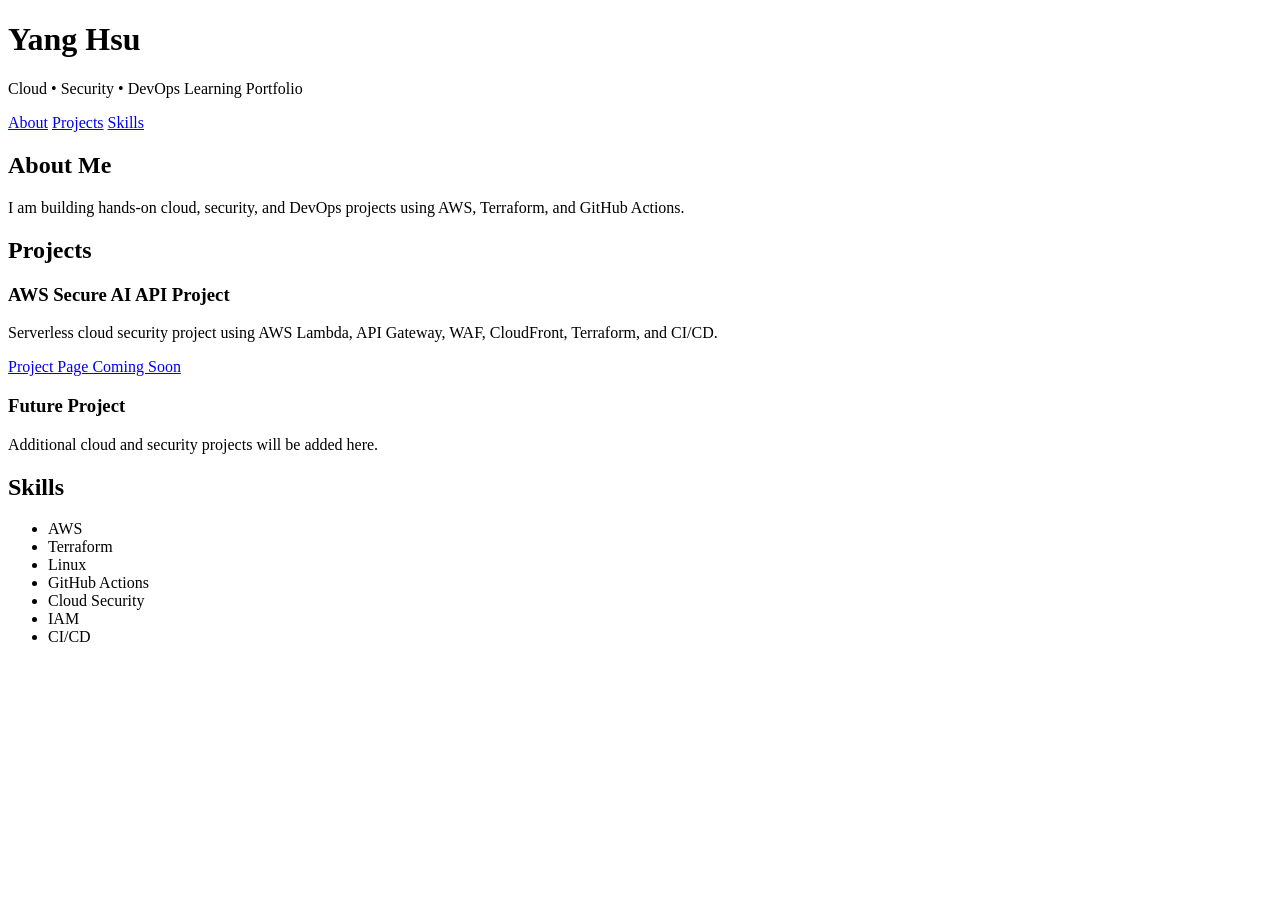
==== index.html @ 8f6b138f "Create portfolio homepage" ====
<!DOCTYPE html>
<html lang="en">
<head>
    <meta charset="UTF-8">
    <meta name="viewport" content="width=device-width, initial-scale=1.0">
    <title>Yang Hsu Portfolio</title>

    <link rel="stylesheet" href="style.css">
</head>

<body>

    <header>
        <h1>Yang Hsu</h1>

        <p>Cloud • Security • DevOps Learning Portfolio</p>
    </header>

    <nav>
        <a href="#about">About</a>
        <a href="#projects">Projects</a>
        <a href="#skills">Skills</a>
    </nav>

    <section id="about">

        <h2>About Me</h2>

        <p>
            I am building hands-on cloud, security, and DevOps projects using AWS, Terraform, and GitHub Actions.
        </p>

    </section>

    <section id="projects">

        <h2>Projects</h2>

        <div class="project-card">

            <h3>AWS Secure AI API Project</h3>

            <p>
                Serverless cloud security project using AWS Lambda, API Gateway, WAF, CloudFront, Terraform, and CI/CD.
            </p>

            <a href="#">Project Page Coming Soon</a>

        </div>

        <div class="project-card">

            <h3>Future Project</h3>

            <p>
                Additional cloud and security projects will be added here.
            </p>

        </div>

    </section>

    <section id="skills">

        <h2>Skills</h2>

        <ul>
            <li>AWS</li>
            <li>Terraform</li>
            <li>Linux</li>
            <li>GitHub Actions</li>
            <li>Cloud Security</li>
            <li>IAM</li>
            <li>CI/CD</li>
        </ul>

    </section>

</body>
</html>
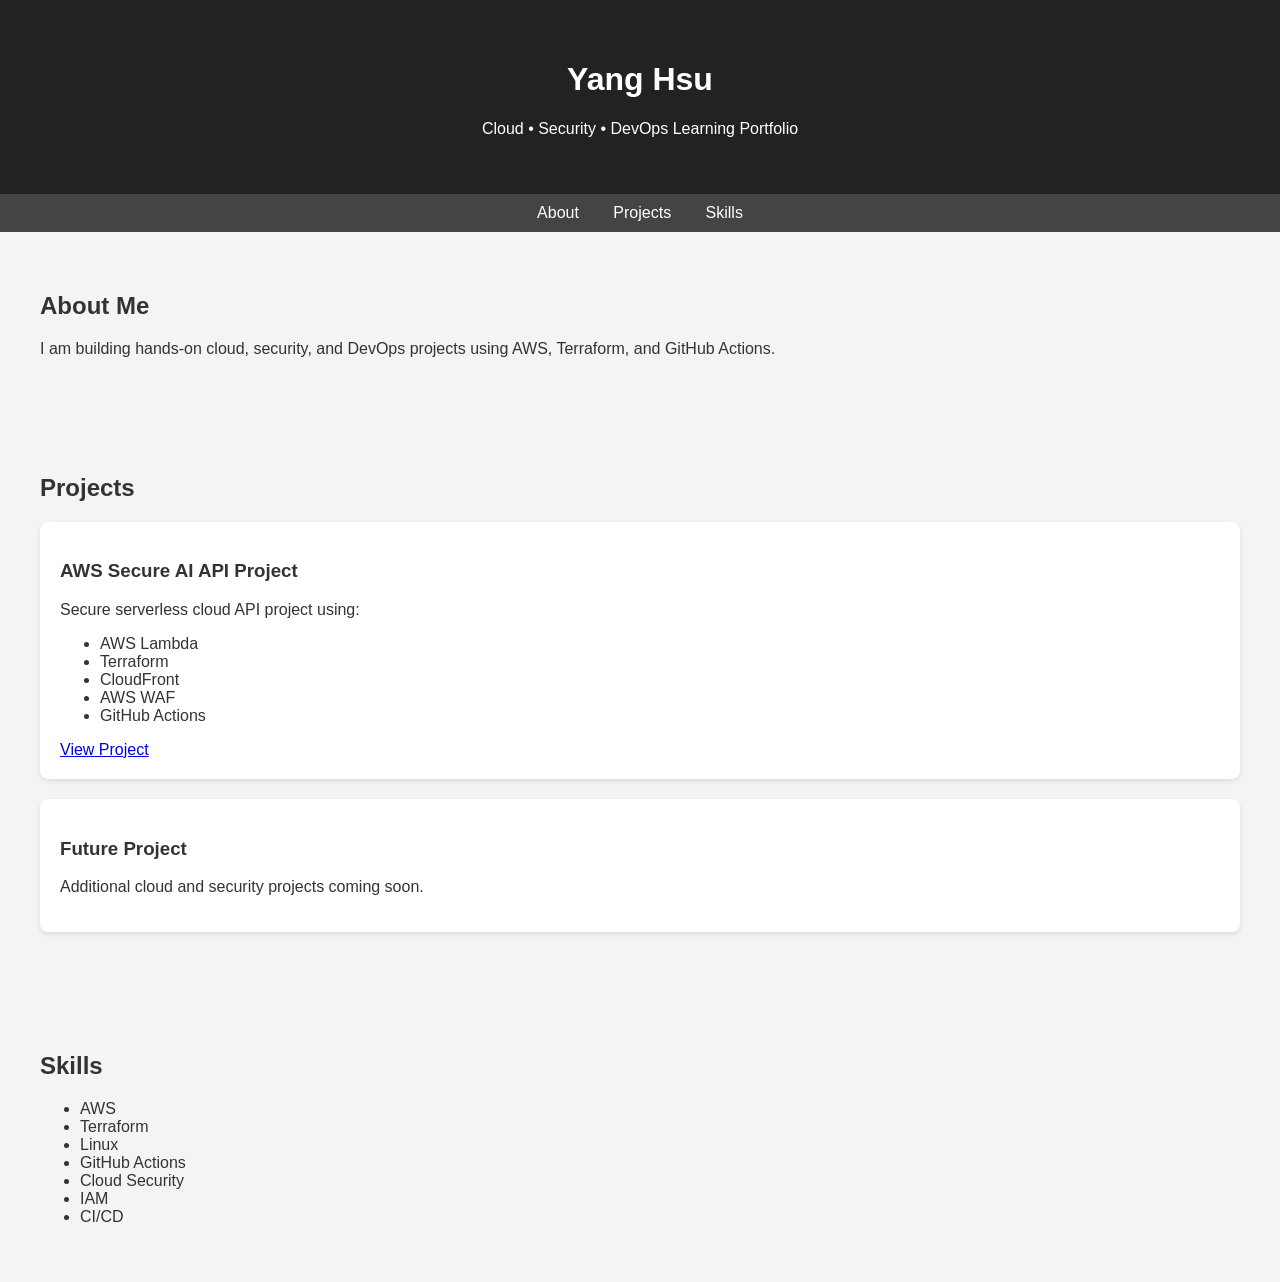
==== commit 8676afae: "Update portfolio project section" ====
--- a/index.html
+++ b/index.html
@@ -36,27 +36,37 @@
 
         <h2>Projects</h2>
 
-        <div class="project-card">
+            <div class="project-card">
 
-            <h3>AWS Secure AI API Project</h3>
+                <h3>AWS Secure AI API Project</h3>
 
-            <p>
-                Serverless cloud security project using AWS Lambda, API Gateway, WAF, CloudFront, Terraform, and CI/CD.
-            </p>
+                 <p>
+                     Secure serverless cloud API project using:
+                </p>
 
-            <a href="#">Project Page Coming Soon</a>
+                <ul>
+                    <li>AWS Lambda</li>
+                    <li>Terraform</li>
+                    <li>CloudFront</li>
+                    <li>AWS WAF</li>
+                    <li>GitHub Actions</li>
+                </ul>
 
-        </div>
+                <a href="aws-secure-ai-api.html">
+                    View Project
+                </a>
 
-        <div class="project-card">
+            </div>
 
-            <h3>Future Project</h3>
+            <div class="project-card">
 
-            <p>
-                Additional cloud and security projects will be added here.
-            </p>
+                <h3>Future Project</h3>
 
-        </div>
+                    <p>
+                        Additional cloud and security projects coming soon.
+                    </p>
+
+            </div>
 
     </section>
 
--- a/style.css
+++ b/style.css
@@ -0,0 +1,57 @@
+body {
+
+    font-family: Arial, sans-serif;
+
+    margin: 0;
+
+    background-color: #f4f4f4;
+
+    color: #333;
+}
+
+header {
+
+    background-color: #222;
+
+    color: white;
+
+    padding: 40px;
+
+    text-align: center;
+}
+
+nav {
+
+    background-color: #444;
+
+    padding: 10px;
+
+    text-align: center;
+}
+
+nav a {
+
+    color: white;
+
+    text-decoration: none;
+
+    margin: 15px;
+}
+
+section {
+
+    padding: 40px;
+}
+
+.project-card {
+
+    background-color: white;
+
+    padding: 20px;
+
+    margin-bottom: 20px;
+
+    border-radius: 8px;
+
+    box-shadow: 0 2px 5px rgba(0,0,0,0.1);
+}
